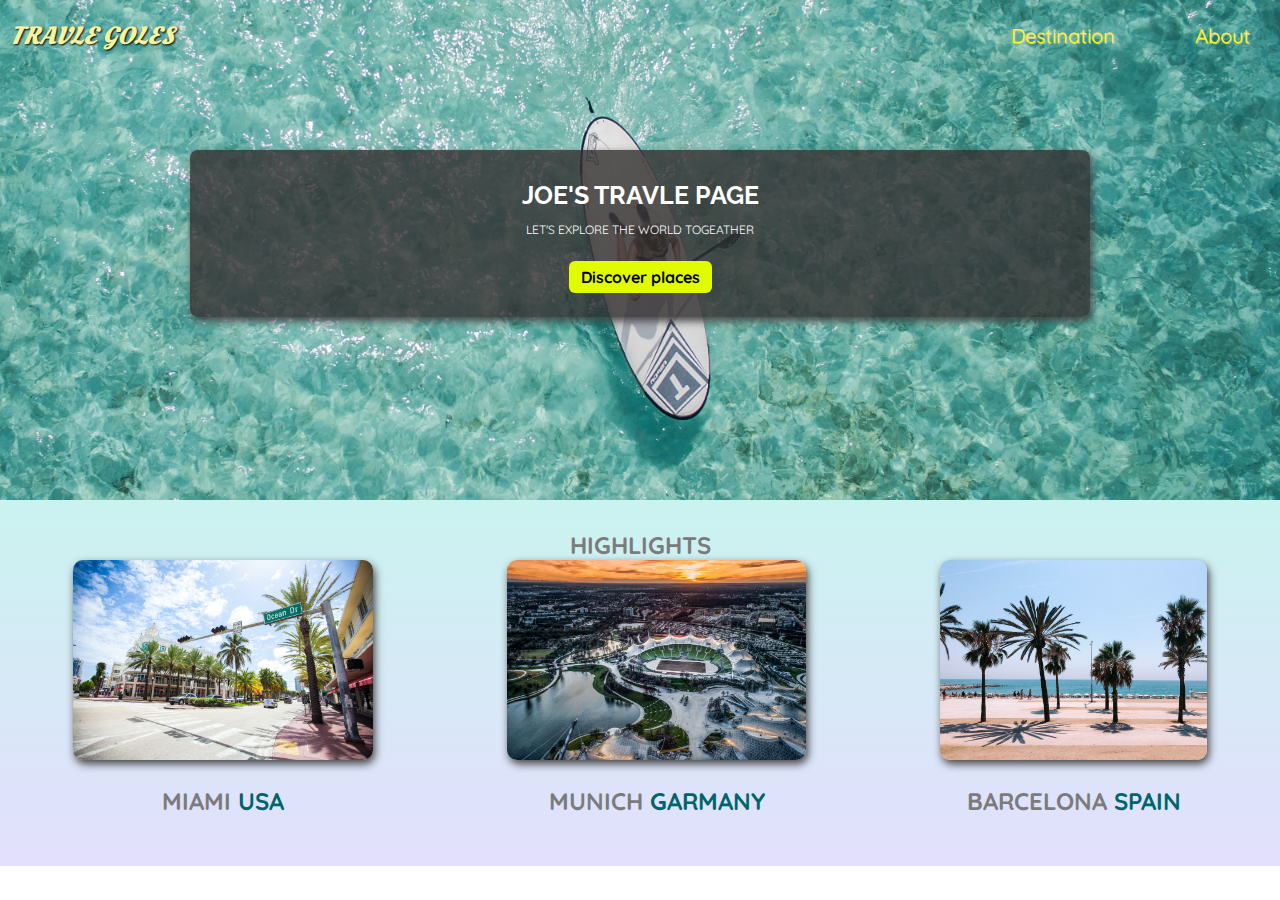
==== index.html @ 24e29dcf "new prodect" ====
<!DOCTYPE html>
<html lang="en">
<head>
    <link
      href="https://fonts.googleapis.com/css2?family=Raleway:wght@700&family=Oleo+Script:wght@700&family=Quicksand:wght@300;500&display=swap"
      rel="stylesheet"
    />
    <meta charset="UTF-8">
    <link rel="stylesheet" href="./styleSheet/stylesheet.css">
    <title>Travle Goles</title>
</head>
<body>
    <header id="header-container">
        <div id="page-logo">
            <h3><em><a href="./index.html">Travle Goles</a></em></h3>
        </div>
        <nav>
            <ul>
                <li><a href="./component/destination.html">Destination</a></li>
                <li><a href="./component/about.html">About</a></li>
            </ul>
        </nav>
    </header>
    <main>
        <section id="home-part-One">
            <div>
                <h1>JOE'S TRAVLE PAGE</h1>
                <p>LET'S EXPLORE THE WORLD  TOGEATHER</p>
                <a href="./component/destination.html">Discover places</a>
            </div>
        </section>
        <section id="home-part-Two">
            <h2>Highlights
            <ul>
                <li>
                    
                    <img src="./images/miami.jpg" alt="Sctreets"/>
                    <p>Miami <strong>USA</strong></p>
                </li>
                <li>
                    <img src="./images/munich.jpg" alt="football"/>
                    <p>Munich <strong>Garmany</strong></p>
                </li>
                <li>
                    <img src="./images/barcelona.jpg" alt="Ocean"/>
                    <p>Barcelona <strong>Spain</strong></p>
                </li>
            </ul>
            </h2>
        </section>
    </main>
    <fotter></fotter>
</body>
</html>
---- styleSheet/stylesheet.css ----
body {
    font-family: "Quicksand", sans-serif;
    margin: 0;
}
ul {
    list-style: none;
    margin: 0;
    padding: 0;

}
header{
    display: flex;
    justify-content: space-between;
    align-items: center;
    position: absolute;
    width: 100%;
    box-sizing: border-box;
}


#page-logo a{
    padding: 10px;
    font-family: "Oleo script", sans-serif;
    color: rgb(245, 243, 160);
    font-size: 25px;
    text-decoration: none;
    text-transform: uppercase;
    text-shadow: 1px 1px 2px rgb(0, 0, 0);
}

ul a{
    text-decoration: none;
    color: rgb(255,251, 0);
    text-shadow: 1px 1px 1px rgb(231, 198, 198);
    font-size: 20px;
    border-radius: 4px;
    padding: 5px 10px;
}
ul a:hover{
    color: rgb(77,77, 77);
    background-color: rgb(255,251, 0);
}
header ul{
    display: flex;
}

header li {
    padding: 20px;
    margin-left: 20px;
}

#home-part-One{
    height: 500px;
    background-image: url("../images/ocean.jpg");
    background-position: center;
    background-size: cover;
}

#home-part-One > div{
    width: 900px;
    background-color: rgba(51, 47, 47, 0.8);
    box-shadow: 2px 4px 8px rgb(68, 67, 67);
    border-radius: 8px;
    text-align: center;
    padding: 30px 0;
    margin: 0 auto;
    position: relative;
    top:150px;
}

#home-part-One > div > h1{
    color: white;
    text-transform: uppercase;
    font-size: 25px;
    font-family: "Raleway", sans-serif;
    margin: 0;
}

#home-part-One div > p{
    color: white;
    text-transform: uppercase;
    font-size: 12px;
    margin-bottom: 30px;
}


#home-part-One div > a{
    text-decoration: none;
    background-color: rgb(225, 251, 0);
    padding: 6px 12px;
    font-weight: bold;
    color: rgb(0, 0, 0);
    border-radius: 6px;
    box-shadow: 4px 8p rgb(68, 67, 67);
}

#home-part-One div > a:hover{
    background-color: rgb(95, 105, 4);
}
#home-part-Two {
    padding: 10px;
    background:linear-gradient(0deg, rgb(227,223,253),rgb(202,243,240))
}

#home-part-Two ul {
    display: flex;
    justify-content: space-between;
    width: 90%;
    margin: auto;
}
#home-part-Two h2 {
    text-align: center;
    text-transform: uppercase;
    font-size: 24;
    color: rgb(123, 123, 123);
}
#home-part-Two p {
    text-align: center;
    text-transform: uppercase;
    font-size: 24;
    color: rgb(123, 123, 123);
    margin: 20px 0;
}

#home-part-Two p strong {
    color: rgb(0, 100, 107);
}
#home-part-Two ul li img{
    height: 200px;
    box-shadow: 2px 4px 8px rgb(68, 67, 67);
    border-radius: 10px;
    object-fit: cover;
}
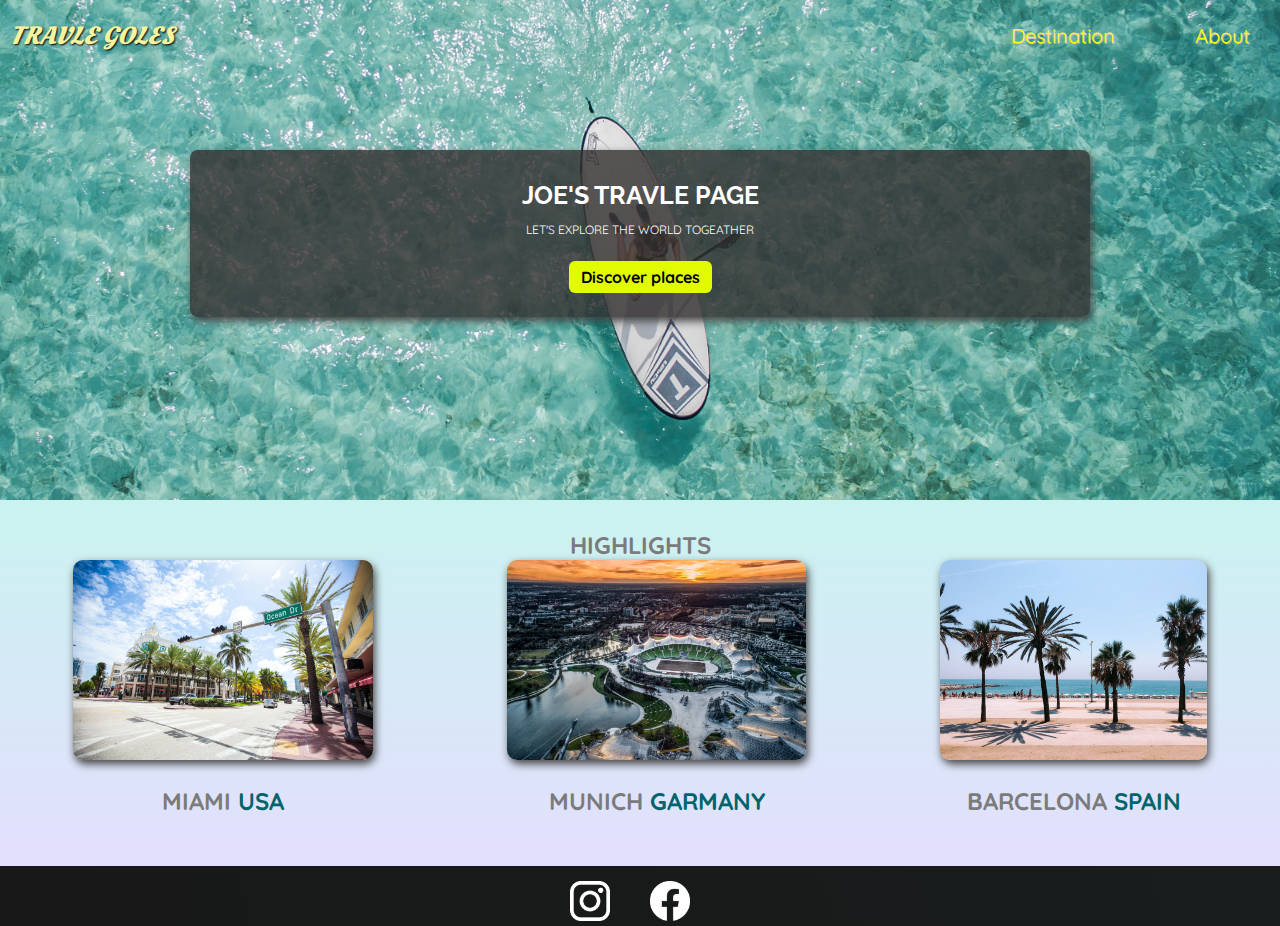
==== commit 967d831f: "new changes for page two" ====
--- a/index.html
+++ b/index.html
@@ -49,6 +49,19 @@
             </h2>
         </section>
     </main>
-    <fotter></fotter>
+    <footer id="app-fotter">
+        <ul>
+            <li>
+                <a href="https://www.instagram.com/accounts/login/">
+                    <img src="./images/insta.png"/>
+                </a>
+            </li>
+            <li>
+                <a href="https://www.facebook.com/">
+                    <img src="./images/facebook.png"/>
+                </a>
+            </li>
+        </ul>
+    </footer>
 </body>
 </html>--- a/styleSheet/stylesheet.css
+++ b/styleSheet/stylesheet.css
@@ -130,4 +130,22 @@
     box-shadow: 2px 4px 8px rgb(68, 67, 67);
     border-radius: 10px;
     object-fit: cover;
+}
+footer {
+    background:linear-gradient(70deg,rgb(24,24,24),rgb(25,29,29));
+}
+
+footer li{
+    width: 80px;
+    height: 40px;
+    display: flex;
+}
+footer ul{
+    display: flex;
+    justify-content: center;
+    padding: 10px;
+}
+footer img{
+    width: 40px;
+    height: 40px;
 }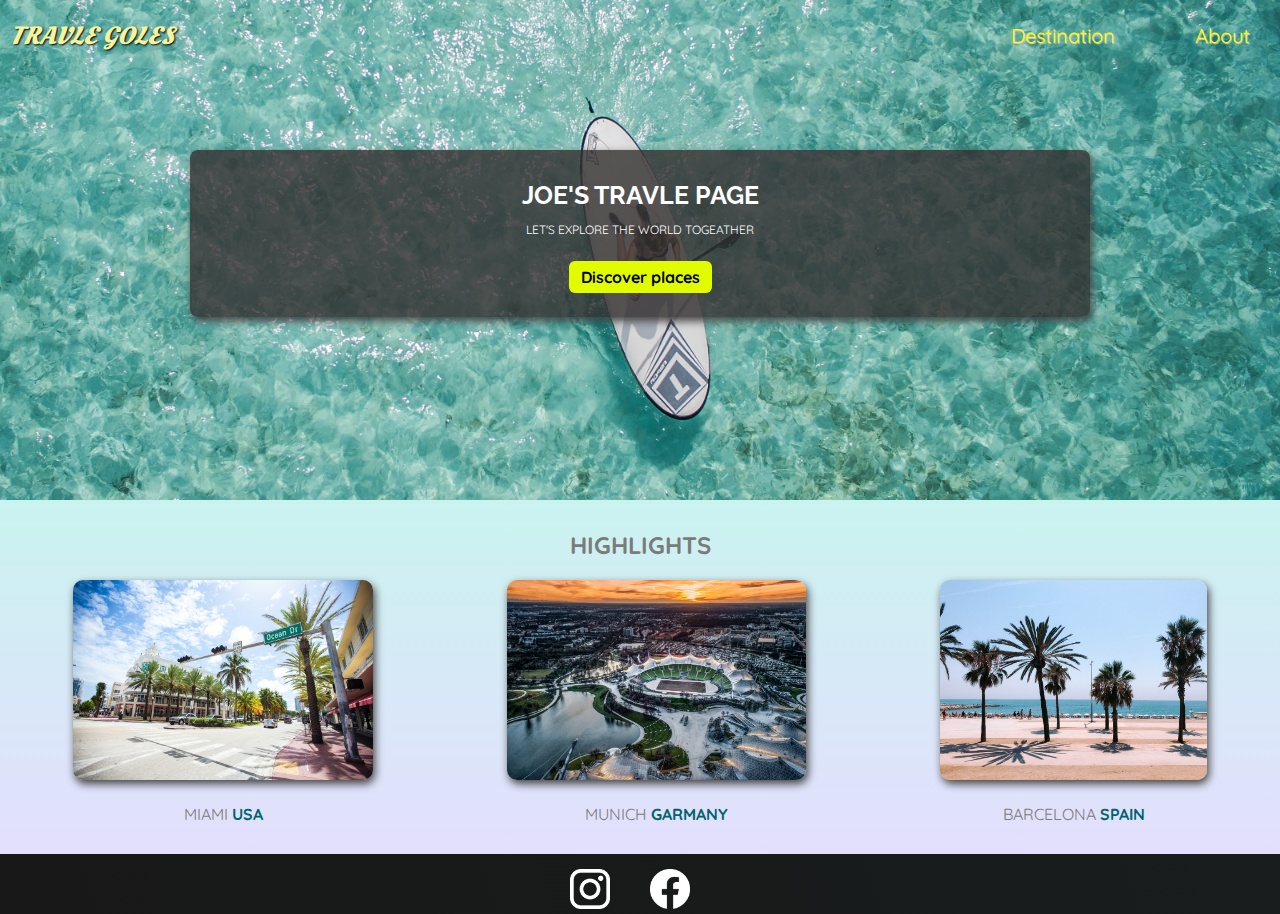
==== commit a93b4987: "new changes" ====
--- a/index.html
+++ b/index.html
@@ -30,10 +30,9 @@
             </div>
         </section>
         <section id="home-part-Two">
-            <h2>Highlights
+            <h2>Highlights</h2>
             <ul>
                 <li>
-                    
                     <img src="./images/miami.jpg" alt="Sctreets"/>
                     <p>Miami <strong>USA</strong></p>
                 </li>
@@ -46,7 +45,6 @@
                     <p>Barcelona <strong>Spain</strong></p>
                 </li>
             </ul>
-            </h2>
         </section>
     </main>
     <footer id="app-fotter">
